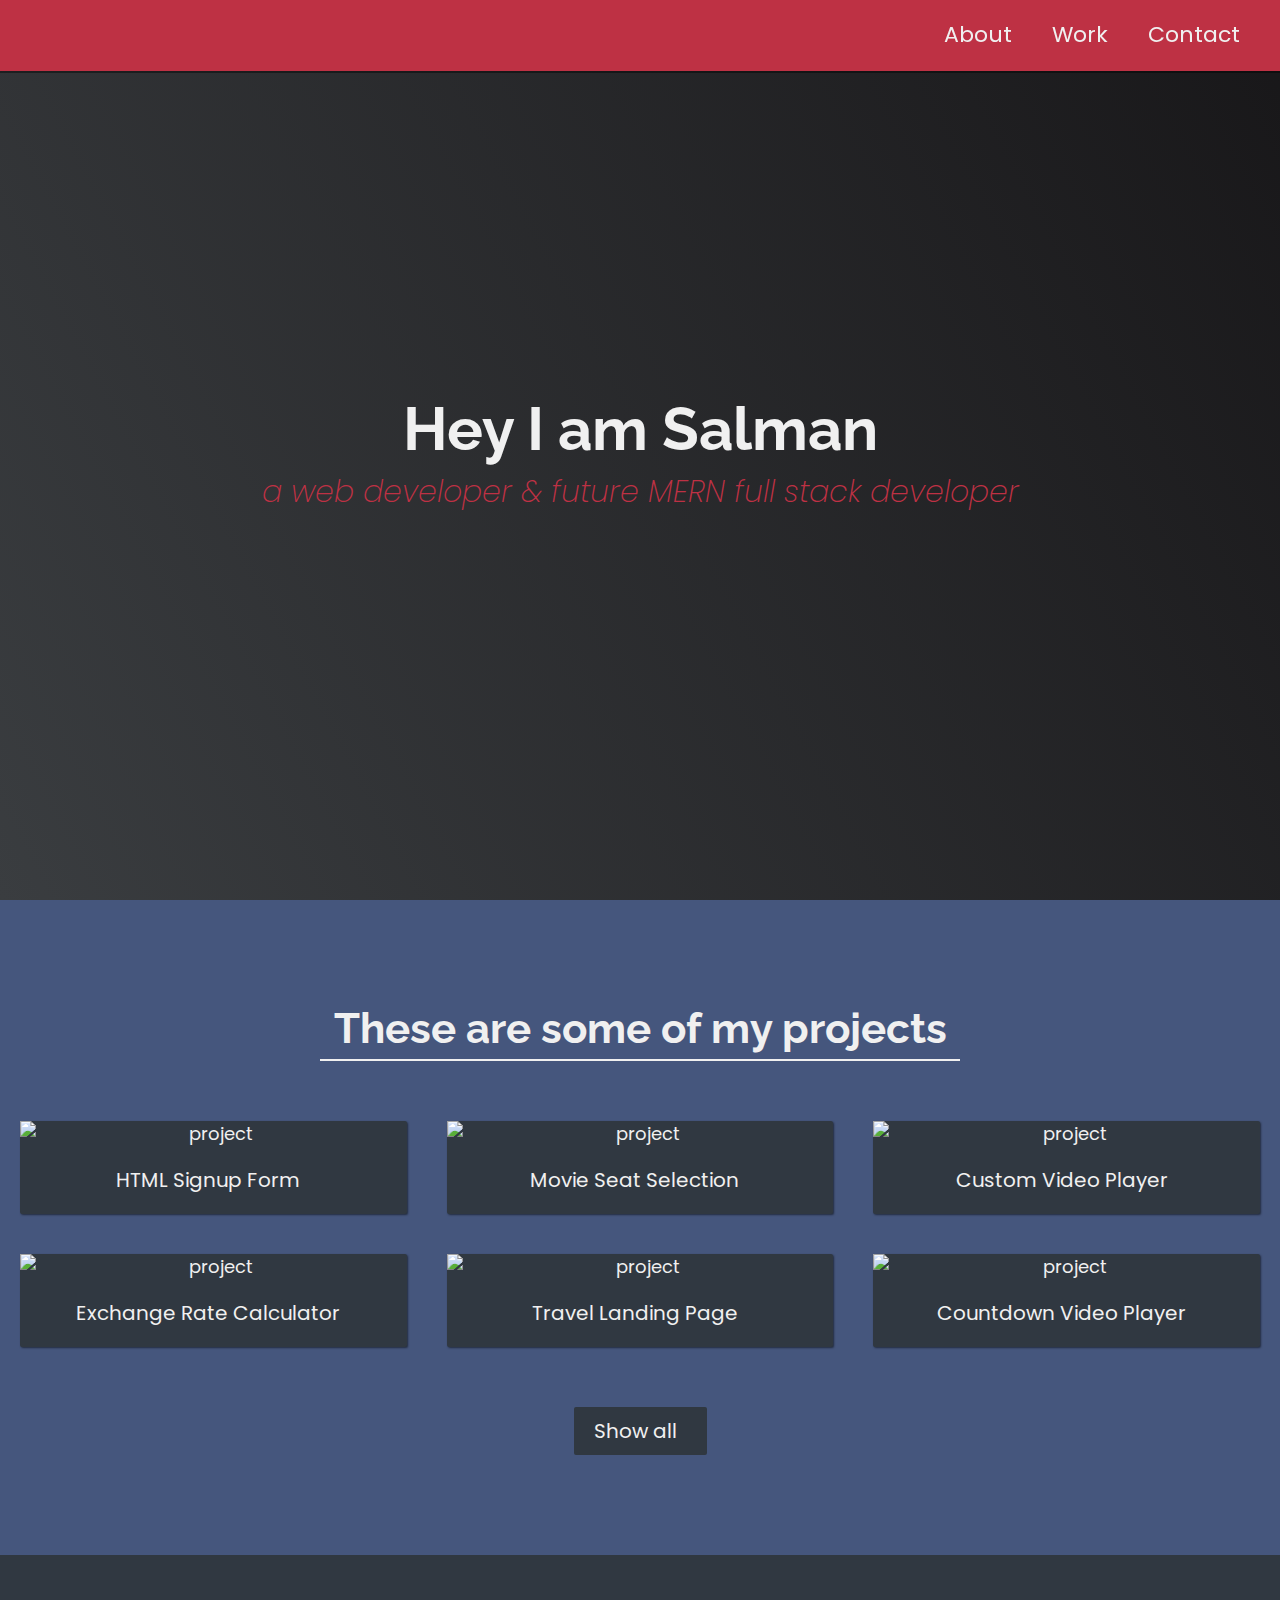
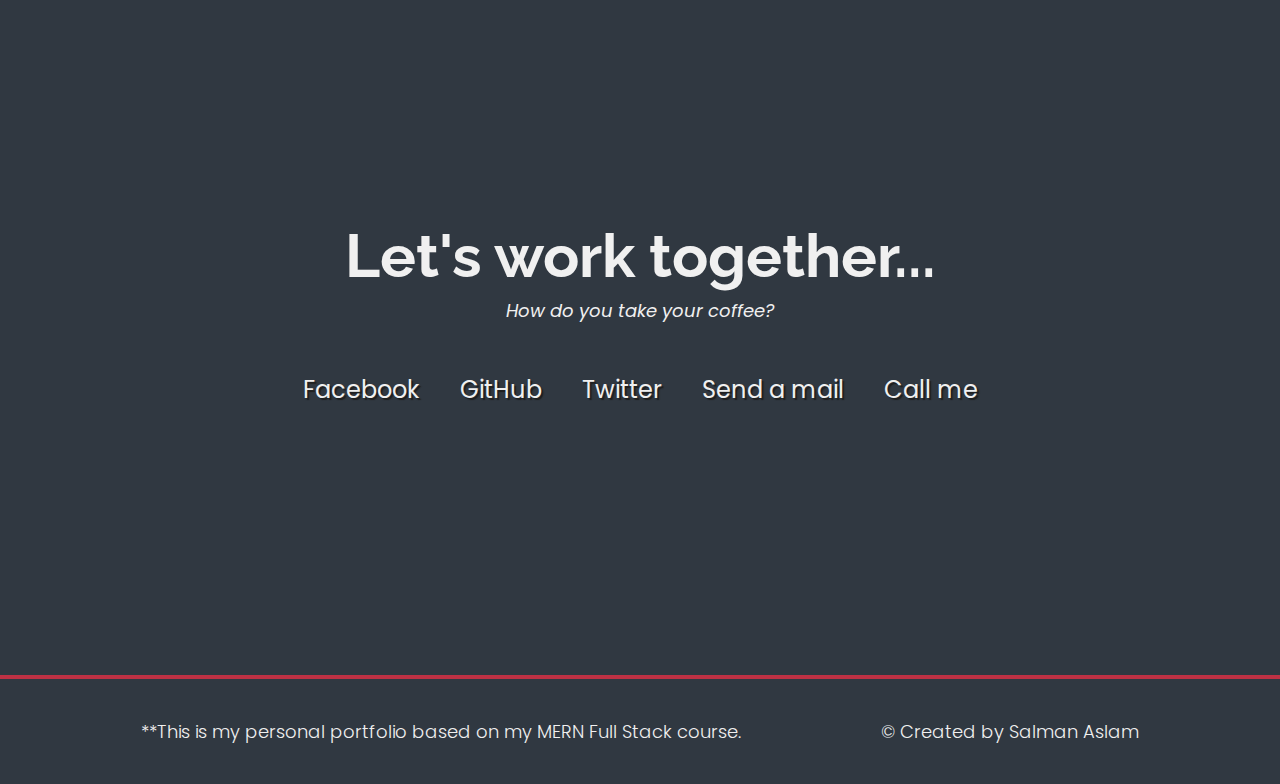
==== index.html @ 72e5aa33 "My portfolio website" ====
<!DOCTYPE html>
<html lang="en">

<head>
    <meta charset="UTF-8">
    <meta http-equiv="X-UA-Compatible" content="IE=edge">
    <meta name="viewport" content="width=device-width, initial-scale=1.0">
    <link rel="stylesheet" href="https://use.fontawesome.com/releases/v5.8.2/css/all.css"
        integrity="sha384-oS3vJWv+0UjzBfQzYUhtDYW+Pj2yciDJxpsK1OYPAYjqT085Qq/1cq5FLXAZQ7Ay" crossorigin="anonymous" />
    <link href="https://fonts.googleapis.com/css?family=Poppins:200i,300,400&display=swap" rel="stylesheet" />
    <link href="https://fonts.googleapis.com/css?family=Raleway:700&display=swap" rel="stylesheet" />
    <link rel="stylesheet" href="style.css">
    <title>My Work Jam</title>
</head>

<body>
    <!-- START NAV -->

    <nav id="navbar" class="nav">
        <ul class="nav-list">
            <li>
                <a href="#welcome-section">About</a>
            </li>
            <li>
                <a href="#projects">Work</a>
            </li>
            <li>
                <a href="#contact">Contact</a>
            </li>
        </ul>
    </nav>

    <!-- END NAV -->

    <!-- START WELCOME SECTION -->

    <section id="welcome-section" class="welcome-section">
        <h1>Hey I am Salman</h1>
        <p>a web developer & future MERN full stack developer</p>
    </section>

    <!-- END WELCOME SECTION -->

    <!-- START PROJECTS SECTION -->

    <section id="projects" class="projects-section">
        <h2 class="projects-section-header">These are some of my projects</h2>

        <div class="projects-grid">
            <a href="https://salmanaslam.netlify.app/project-1/" target="_blank" class="project project-tile">
                <img class="project-image" src="/IGpvt/portfolio/img/p1-sc.png"
                    alt="project" />
                <p class="project-title">
                    <span class="code">&lt;</span>
                    HTML Signup Form 
                    <span class="code">&#47;&gt;</span>
                </p>
            </a>
            <a href="https://salmanaslam.netlify.app/project-2/" target="_blank" class="project project-tile">
                <img class="project-image"
                    src="/IGpvt/portfolio/img/p2-sc.png"
                    alt="project" />
                <p class="project-title">
                    <span class="code">&lt;</span>
                    Movie Seat Selection
                    <span class="code">&#47;&gt;</span>
                </p>
            </a>
            <a href="https://salmanaslam.netlify.app/project-3/" target="_blank" class="project project-tile">
                <img class="project-image" src="/IGpvt/portfolio/img/p3-sc.png"
                    alt="project" />
                <p class="project-title">
                    <span class="code">&lt;</span>
                    Custom Video Player
                    <span class="code">&#47;&gt;</span>
                </p>
            </a>
            <a href="https://salmanaslam.netlify.app/project-4/" target="_blank" class="project project-tile">
                <img class="project-image" src="/IGpvt/portfolio/img/p4-sc.png"
                    alt="project" />
                <p class="project-title">
                    <span class="code">&lt;</span>
                    Exchange Rate Calculator
                    <span class="code">&#47;&gt;</span>
                </p>
            </a>
            <a href="https://travel-lp.netlify.app/" target="_blank" class="project project-tile">
                <img class="project-image" src="/IGpvt/portfolio/img/p5-sc.png"
                    alt="project" />
                <p class="project-title">
                    <span class="code">&lt;</span>
                    Travel Landing Page
                    <span class="code">&#47;&gt;</span>
                </p>
            </a>
            <a href="https://codepen.io/salman-aslam/pen/abJEZJb" target="_blank" class="project project-tile">
                <img class="project-image"
                    src="/IGpvt/portfolio/img/p6-sc.png" alt="project" />
                <p class="project-title">
                    <span class="code">&lt;</span>
                    Countdown Video Player
                    <span class="code">&#47;&gt;</span>
                </p>
            </a>
        </div>

        <a href="https://salmanaslam.netlify.app/" class="btn btn-show-all" target="_blank">Show all<i
                class="fas fa-chevron-right"></i></a>
    </section>

    <!-- END PROJECTS SECTION -->

    <!-- START CONTACT SECTION -->

    <section id="contact" class="contact-section">
        <div class="contact-section-header">
            <h2>Let's work together...</h2>
            <p>How do you take your coffee?</p>
        </div>
        <div class="contact-links">
            <a href="https://www.facebook.com/mrnobody.7895/" target="_blank" class="btn contact-details"><i
                    class="fab fa-facebook-square"></i> Facebook</a>
            <a id="profile-link" href="https://github.com/salman-a1212" target="_blank" class="btn contact-details"><i
                    class="fab fa-github"></i> GitHub</a>
            <a href="https://twitter.com/90_salman" target="_blank" class="btn contact-details"><i
                    class="fab fa-twitter"></i> Twitter</a>
            <a href="mailto:salman62893@gmail.com" class="btn contact-details"><i class="fas fa-at"></i> Send a mail</a>
            <a href="tel:+92-3478359046" class="btn contact-details"><i class="fas fa-mobile-alt"></i> Call me</a>
        </div>
    </section>

    <!-- END CONTACT SECTION -->

    <!-- START FOOTER SECTION -->

    <footer>
        <p>
            **This is my personal portfolio based on my MERN Full Stack course. 
        </p>
        <p>
            &copy; Created by
            <a href="https://salmanaslam.netlify.app/" target="_blank">Salman Aslam</a>
        </p>
    </footer>

    <!-- END FOOTER SECTION -->

</body>

</html>
---- style.css ----
/* Custom properties/variables  */
:root {
    --main-white: #f0f0f0;
    --main-red: #be3144;
    --main-blue: #45567d;
    --main-gray: #303841;
  }
  
  /* Base reset */
  * {
    margin: 0;
    padding: 0;
  }
  
  /* box-sizing and font sizing */
  *,
  *::before,
  *::after {
    box-sizing: inherit;
  }
  
  html {
    box-sizing: border-box;
  
    /* Set font size for easy rem calculations
     * default document font size = 16px, 1rem = 16px, 100% = 16px
     * (100% / 16px) * 10 = 62.5%, 1rem = 10px, 62.5% = 10px
    */
    font-size: 62.5%;
    scroll-behavior: smooth;
  }
  
  /* A few media query to set some font sizes at different screen sizes.
   * This helps automate a bit of responsiveness.
   * The trick is to use the rem unit for size values, margin and padding.
   * Because rem is relative to the document font size
   * when we scale up or down the font size on the document
   * it will affect all properties using rem units for the values.
  */
  
  /* I am using the em unit for breakpoints
   * The calculation is the following
   * screen size divided by browser base font size
   * As an example: a breakpoint at 980px
   * 980px / 16px = 61.25em
  */
  
  /* 1200px / 16px = 75em */
  @media (max-width: 75em) {
    html {
      font-size: 60%;
    }
  }
  
  /* 980px / 16px = 61.25em */
  @media (max-width: 61.25em) {
    html {
      font-size: 58%;
    }
  }
  
  /* 460px / 16px = 28.75em */
  @media (max-width: 28.75em) {
    html {
      font-size: 55%;
    }
  }
  
  /* Base styles */
  
  body {
    font-family: 'Poppins', sans-serif;
    font-size: 1.8rem; /* 18px */
    font-weight: 400;
    line-height: 1.4;
    color: var(--main-white);
  }
  
  h1,
  h2 {
    font-family: 'Raleway', sans-serif;
    font-weight: 700;
    text-align: center;
  }
  
  h1 {
    font-size: 6rem;
  }
  
  h2 {
    font-size: 4.2rem;
  }
  
  ul {
    list-style: none;
  }
  
  a {
    text-decoration: none;
    color: var(--main-white);
  }
  
  img {
    display: block;
    width: 100%;
  }
  
  /* nav */
  
  .nav {
    display: flex;
    justify-content: flex-end;
    position: fixed;
    top: 0;
    left: 0;
    width: 100%;
    background: var(--main-red);
    box-shadow: 0 2px 0 rgba(0, 0, 0, 0.4);
    z-index: 10;
  }
  
  .nav-list {
    display: flex;
    margin-right: 2rem;
  }
  
  @media (max-width: 28.75em) {
    .nav {
      justify-content: center;
    }
  
    .nav-list {
      margin: 0 1rem;
    }
  }
  
  .nav-list a {
    display: block;
    font-size: 2.2rem;
    padding: 2rem;
  }
  
  .nav-list a:hover {
    background: var(--main-blue);
  }
  
  /* Welcome section */
  
  .welcome-section {
    display: flex;
    flex-direction: column;
    justify-content: center;
    align-items: center;
    width: 100%;
    height: 100vh;
    background-color: #000;
    background-image: linear-gradient(62deg, #3a3d40 0%, #181719 100%);
  }
  
  .welcome-section > p {
    font-size: 3rem;
    font-weight: 200;
    font-style: italic;
    color: var(--main-red);
  }
  
  /* Projects section */
  
  .projects-section {
    text-align: center;
    padding: 10rem 2rem;
    background: var(--main-blue);
  }
  
  .projects-section-header {
    max-width: 640px;
    margin: 0 auto 6rem auto;
    border-bottom: 0.2rem solid var(--main-white);
  }
  
  @media (max-width: 28.75em) {
    .projects-section-header {
      font-size: 4rem;
    }
  }
  
  /* "Automagic" image grid using no media queries */
  .projects-grid {
    display: grid;
    grid-template-columns: repeat(auto-fit, minmax(320px, 1fr));
    grid-gap: 4rem;
    width: 100%;
    max-width: 1280px;
    margin: 0 auto;
    margin-bottom: 6rem;
  }
  
  @media (max-width: 30.625em) {
    .projects-section {
      padding: 6rem 1rem;
    }
  
    .projects-grid {
      grid-template-columns: 1fr;
    }
  }
  
  .project {
    background: var(--main-gray);
    box-shadow: 1px 1px 2px rgba(0, 0, 0, 0.5);
    border-radius: 2px;
  }
  
  .code {
    color: var(--main-gray);
    transition: color 0.3s ease-out;
  }
  
  .project:hover .code {
    color: #ff7f50;
  }
  
  .project-image {
    height: calc(100% - 6.8rem);
    width: 100%;
    object-fit: cover;
  }
  
  .project-title {
    font-size: 2rem;
    padding: 2rem 0.5rem;
  }
  
  .btn {
    display: inline-block;
    padding: 1rem 2rem;
    border-radius: 2px;
  }
  
  .btn-show-all {
    font-size: 2rem;
    background: var(--main-gray);
    transition: background 0.3s ease-out;
  }
  
  .btn-show-all:hover {
    background: var(--main-red);
  }
  
  .btn-show-all:hover > i {
    transform: translateX(2px);
  }
  
  .btn-show-all > i {
    margin-left: 10px;
    transform: translateX(0);
    transition: transform 0.3s ease-out;
  }
  
  /* Contact section */
  
  .contact-section {
    display: flex;
    flex-direction: column;
    justify-content: center;
    align-items: center;
    text-align: center;
    width: 100%;
    height: 80vh;
    padding: 0 2rem;
    background: var(--main-gray);
  }
  
  .contact-section-header > h2 {
    font-size: 6rem;
  }
  
  @media (max-width: 28.75em) {
    .contact-section-header > h2 {
      font-size: 4rem;
    }
  }
  
  .contact-section-header > p {
    font-style: italic;
  }
  
  .contact-links {
    display: flex;
    justify-content: center;
    width: 100%;
    max-width: 980px;
    margin-top: 4rem;
    flex-wrap: wrap;
  }
  
  .contact-details {
    font-size: 2.4rem;
    text-shadow: 2px 2px 1px #1f1f1f;
    transition: transform 0.3s ease-out;
  }
  
  .contact-details:hover {
    transform: translateY(8px);
  }
  
  /* Footer */
  
  footer {
    font-weight: 300;
    display: flex;
    justify-content: space-evenly;
    padding: 2rem;
    background: var(--main-gray);
    border-top: 4px solid var(--main-red);
  }
  
  footer > p {
    margin: 2rem;
  }
  
  footer i {
    vertical-align: middle;
  }
  
  @media (max-width: 28.75em) {
    footer {
      flex-direction: column;
      text-align: center;
    }
  }
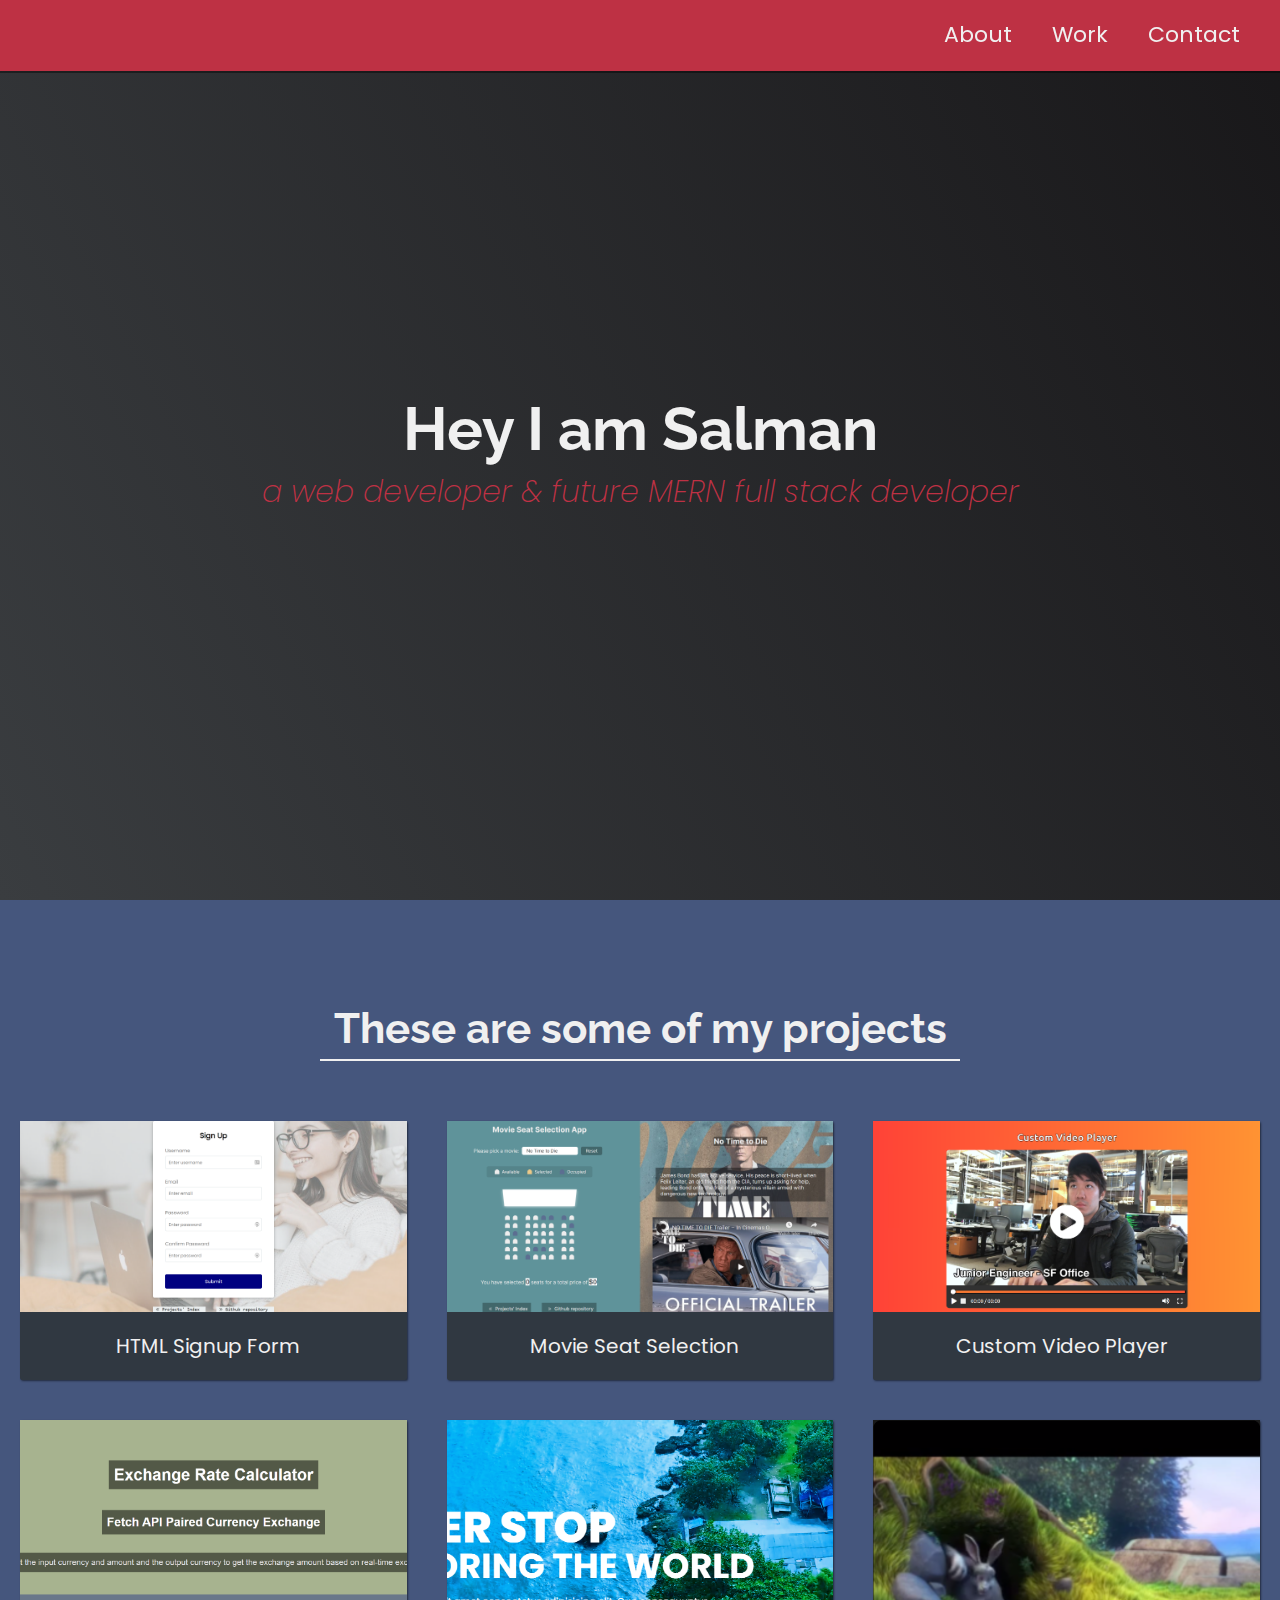
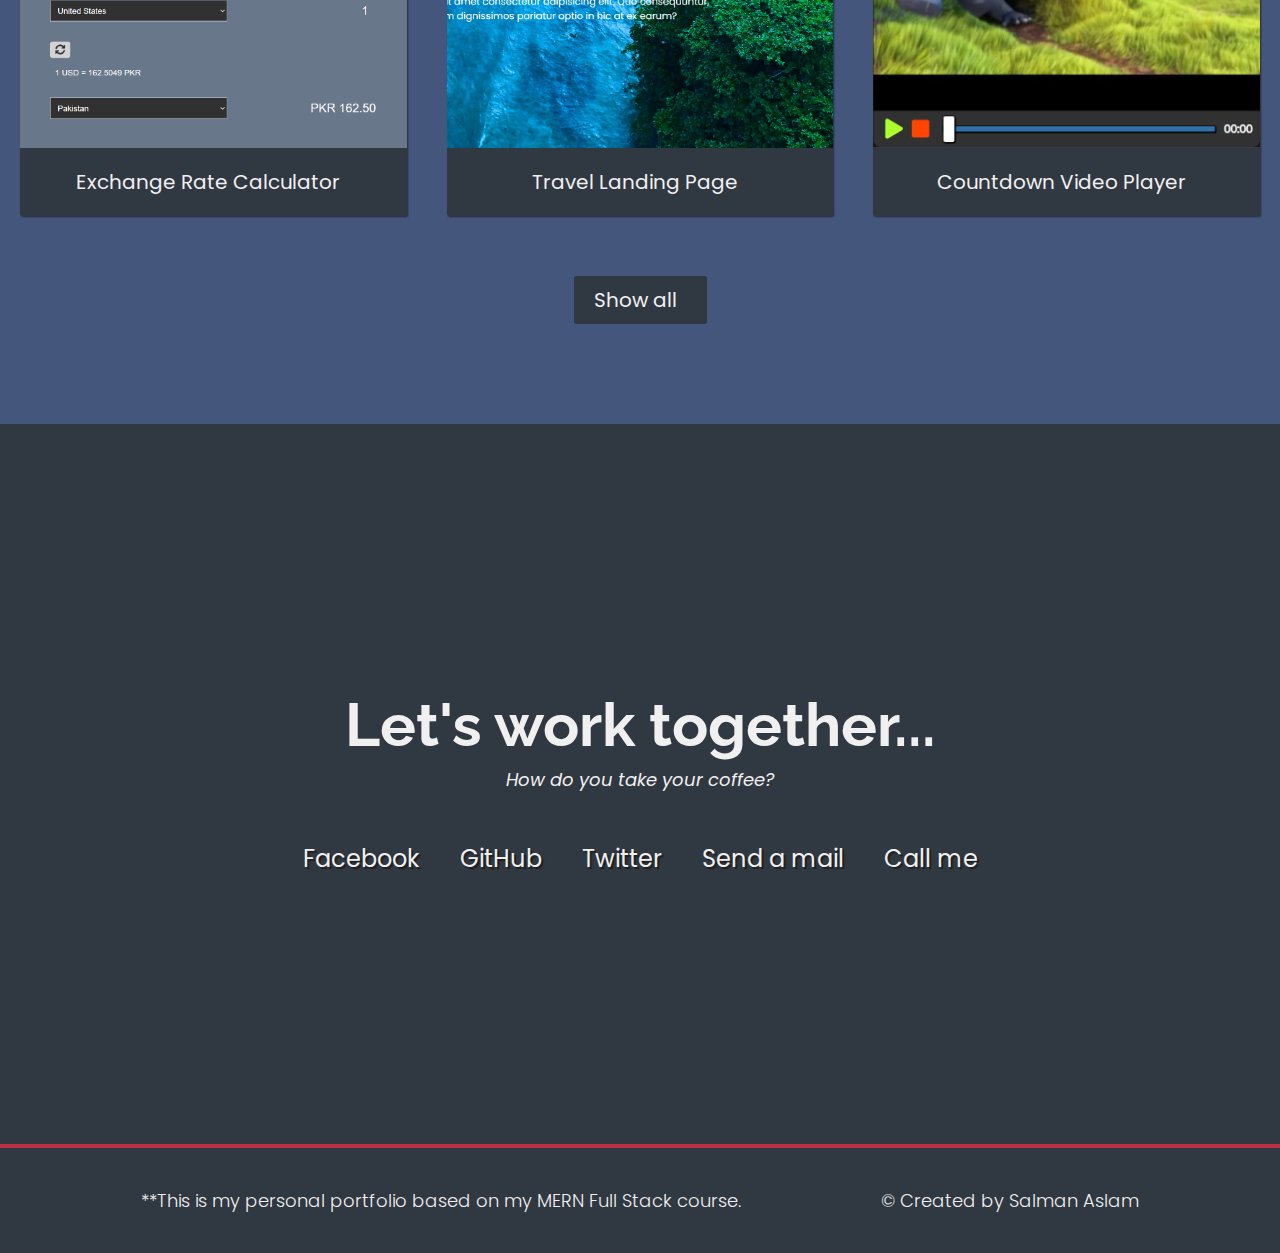
==== commit 620dda9b: "Update index.html" ====
--- a/index.html
+++ b/index.html
@@ -48,7 +48,7 @@
 
         <div class="projects-grid">
             <a href="https://salmanaslam.netlify.app/project-1/" target="_blank" class="project project-tile">
-                <img class="project-image" src="/IGpvt/portfolio/img/p1-sc.png"
+                <img class="project-image" src="p1-sc.png"
                     alt="project" />
                 <p class="project-title">
                     <span class="code">&lt;</span>
@@ -58,7 +58,7 @@
             </a>
             <a href="https://salmanaslam.netlify.app/project-2/" target="_blank" class="project project-tile">
                 <img class="project-image"
-                    src="/IGpvt/portfolio/img/p2-sc.png"
+                    src="p2-sc.png"
                     alt="project" />
                 <p class="project-title">
                     <span class="code">&lt;</span>
@@ -67,7 +67,7 @@
                 </p>
             </a>
             <a href="https://salmanaslam.netlify.app/project-3/" target="_blank" class="project project-tile">
-                <img class="project-image" src="/IGpvt/portfolio/img/p3-sc.png"
+                <img class="project-image" src="p3-sc.png"
                     alt="project" />
                 <p class="project-title">
                     <span class="code">&lt;</span>
@@ -76,7 +76,7 @@
                 </p>
             </a>
             <a href="https://salmanaslam.netlify.app/project-4/" target="_blank" class="project project-tile">
-                <img class="project-image" src="/IGpvt/portfolio/img/p4-sc.png"
+                <img class="project-image" src="p4-sc.png"
                     alt="project" />
                 <p class="project-title">
                     <span class="code">&lt;</span>
@@ -85,7 +85,7 @@
                 </p>
             </a>
             <a href="https://travel-lp.netlify.app/" target="_blank" class="project project-tile">
-                <img class="project-image" src="/IGpvt/portfolio/img/p5-sc.png"
+                <img class="project-image" src="p5-sc.png"
                     alt="project" />
                 <p class="project-title">
                     <span class="code">&lt;</span>
@@ -95,7 +95,7 @@
             </a>
             <a href="https://codepen.io/salman-aslam/pen/abJEZJb" target="_blank" class="project project-tile">
                 <img class="project-image"
-                    src="/IGpvt/portfolio/img/p6-sc.png" alt="project" />
+                    src="p6-sc.png" alt="project" />
                 <p class="project-title">
                     <span class="code">&lt;</span>
                     Countdown Video Player
@@ -147,4 +147,4 @@
 
 </body>
 
-</html>+</html>
